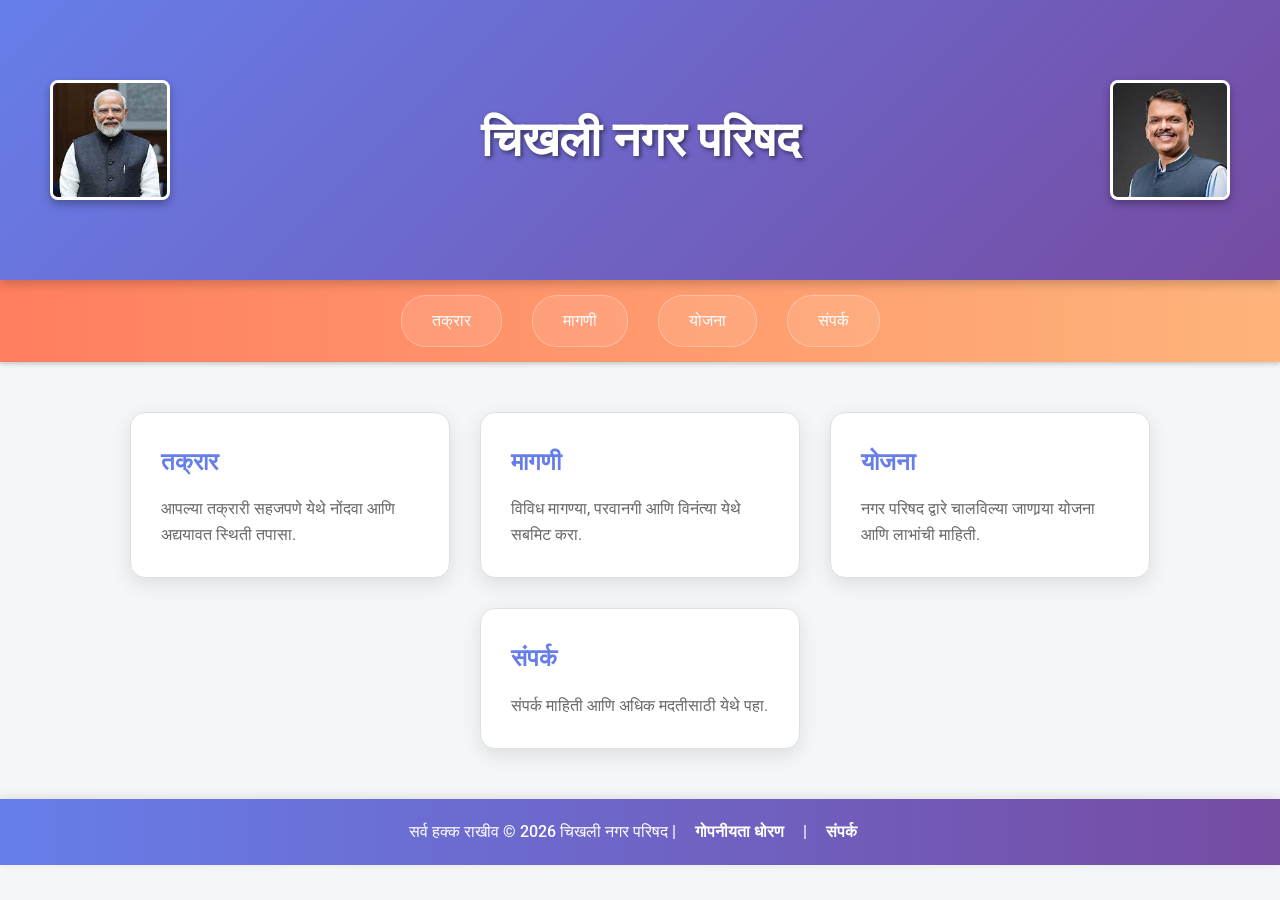
==== index.html @ 36fd6064 "Fix HTML encoding issues in index.html" ====
<!DOCTYPE html>
<html lang="hi">
<head>
    <meta charset="UTF-8">
    <meta name="viewport" content="width=device-width, initial-scale=1.0">
    <title>चिखली नगर परिषद</title>
    <style>
@import url('https://fonts.googleapis.com/css2?family=Roboto:wght@400;700&display=swap');

/* Global Styles */
* {
    margin: 0;
    padding: 0;
    box-sizing: border-box;
}

body {
    font-family: 'Roboto', sans-serif;
    background-color: #f4f6f8;
    color: #333;
    line-height: 1.6;
}

/* Header */
header {
    background: linear-gradient(135deg, #667eea 0%, #764ba2 100%);
    padding: 80px 50px;
    display: flex;
    justify-content: space-between;
    align-items: center;
    position: relative;
    color: #ffffff;
    box-shadow: 0 4px 10px rgba(0,0,0,0.2);
}

.header-left, .header-right {
    width: 120px;
    height: 120px;
    border-radius: 8px;
    overflow: hidden;
    border: 3px solid #fff;
    z-index: 1;
    box-shadow: 0 4px 8px rgba(0,0,0,0.3);
}

.header-left img, .header-right img {
    width: 100%;
    height: 100%;
    object-fit: cover;
}

.header-center {
    font-size: 48px;
    font-weight: 700;
    text-align: center;
    z-index: 1;
    position: relative;
    text-shadow: 2px 2px 4px rgba(0,0,0,0.5);
}

/* Navigation */
nav {
    display: flex;
    justify-content: center;
    gap: 30px;
    background: linear-gradient(90deg, #ff7e5f 0%, #feb47b 100%);
    padding: 15px 0;
    box-shadow: 0 2px 5px rgba(0,0,0,0.2);
}

nav div {
    padding: 12px 30px;
    border-radius: 25px;
    font-weight: 500;
    color: #fff;
    cursor: pointer;
    transition: all 0.3s ease;
    background-color: rgba(255,255,255,0.1);
    border: 1px solid rgba(255,255,255,0.3);
}

nav div:hover {
    background-color: rgba(255,255,255,0.2);
    transform: translateY(-3px);
    box-shadow: 0 4px 10px rgba(0,0,0,0.3);
}

/* Main Content */
main {
    max-width: 1200px;
    margin: 50px auto;
    padding: 0 20px;
}

.cards {
    display: flex;
    flex-wrap: wrap;
    gap: 30px;
    justify-content: center;
}
.install-btn{
    position: fixed;
    bottom: 20px;
    right: 20px;
    padding: 12px 18px;
    background: #6366f1;
    color: white;
    border: none;
    border-radius: 30px;
    font-size: 14px;
    display: none;
    z-index: 999;
}

/* show only in mobile */
@media (max-width:768px){
    .install-btn{
        display: block;
    }
}
.card {
    background-color: #fff;
    border-radius: 15px;
    padding: 30px;
    flex: 1 1 280px;
    max-width: 320px;
    box-shadow: 0 6px 20px rgba(0,0,0,0.1);
    transition: all 0.3s ease;
    opacity: 0;
    transform: translateY(30px);
    animation: fadeIn 1s forwards;
    border: 1px solid #e0e0e0;
}

.card:nth-child(1) { animation-delay: 0.2s; }
.card:nth-child(2) { animation-delay: 0.4s; }
.card:nth-child(3) { animation-delay: 0.6s; }
.card:nth-child(4) { animation-delay: 0.8s; }

.card:hover {
    transform: translateY(-10px);
    box-shadow: 0 12px 30px rgba(0,0,0,0.2);
    border-color: #667eea;
}

.card h3 {
    font-size: 24px;
    color: #667eea;
    margin-bottom: 15px;
    font-weight: 700;
}

.card p {
    font-size: 16px;
    color: #666;
}

@keyframes fadeIn {
    to {
        opacity: 1;
        transform: translateY(0);
    }
}

/* Footer */
footer {
    background: linear-gradient(90deg, #667eea 0%, #764ba2 100%);
    color: #fff;
    text-align: center;
    padding: 20px 20px;
    font-weight: 500;
    font-size: 16px;
    margin-top: 50px;
    box-shadow: 0 -2px 10px rgba(0,0,0,0.1);
}

footer a {
    color: #fff;
    text-decoration: none;
    margin: 0 15px;
    font-weight: 600;
    transition: color 0.3s;
}

footer a:hover {
    color: #feb47b;
    text-decoration: underline;
}

/* Responsive */
@media (max-width: 768px) {
    header {
        padding: 20px;
        flex-direction: row;
        text-align: center;
    }

    .header-center {
        font-size: 24px;
        margin: 0 10px;
    }

    .header-left, .header-right {
        width: 60px;
        height: 60px;
    }

    nav {
        flex-direction: column;
        gap: 15px;
        padding: 20px 0;
    }

    nav div {
        padding: 10px 20px;
        font-size: 18px;
    }

    .cards {
        flex-direction: column;
        align-items: center;
        gap: 20px;
    }

    .card {
        max-width: 100%;
        padding: 20px;
        min-height: 180px;
        display: flex;
        flex-direction: column;
        justify-content: center;
    }

    footer {
        padding: 15px 10px;
        font-size: 14px;
    }

    footer a {
        display: block;
        margin: 5px 0;
    }
}
    </style>
</head>
<body>

    <header>
        <div class="header-left">
            <img src="pm image.jpg" alt="प्रधान मंत्री">
        </div>
        <div class="header-center">चिखली नगर परिषद</div>
        <div class="header-right">
            <img src="deva.jpg" alt="देवता">
           <button id="installBtn" class="install-btn">📲 Add to Home Screen</button>
        </div>
    </header>

    <nav>
        <div onclick="openPage('Takar')">तक्रार</div>
        <div onclick="openPage('magni')">मागणी</div>
        <div onclick="openPage('yojana')">योजना</div>
        <div onclick="openPage('sampark')">संपर्क</div>
        <link rel="manifest" href="manifest.json">
    </nav>

    <main>
        <div class="cards">
            <div class="card">
                <h3>तक्रार</h3>
                <p>आपल्या तक्रारी सहजपणे येथे नोंदवा आणि अद्ययावत स्थिती तपासा.</p>
            </div>
            <div class="card">
                <h3>मागणी</h3>
                <p>विविध मागण्या, परवानगी आणि विनंत्या येथे सबमिट करा.</p>
            </div>
            <div class="card">
                <h3>योजना</h3>
                <p>नगर परिषद द्वारे चालविल्या जाणार्‍या योजना आणि लाभांची माहिती.</p>
            </div>
            <div class="card">
                <h3>संपर्क</h3>
                <p>संपर्क माहिती आणि अधिक मदतीसाठी येथे पहा.</p>
            </div>
        </div>
    </main>

    <footer>
        सर्व हक्क राखीव © 2026 चिखली नगर परिषद | 
        <a href="#">गोपनीयता धोरण</a> | 
        <a href="#">संपर्क</a>
    </footer>

    <script>
        function openPage(pageName) {
            window.location.href = pageName + ".html";
        }
    </script>
    <script>
let deferredPrompt;
const installBtn = document.getElementById("installBtn");

window.addEventListener("beforeinstallprompt", (e) => {
    e.preventDefault();
    deferredPrompt = e;
    installBtn.style.display = "block";
});

installBtn.addEventListener("click", async () => {
    if (deferredPrompt) {
        deferredPrompt.prompt();
        const { outcome } = await deferredPrompt.userChoice;
        deferredPrompt = null;
    }
});
</script>

</body>
</html>
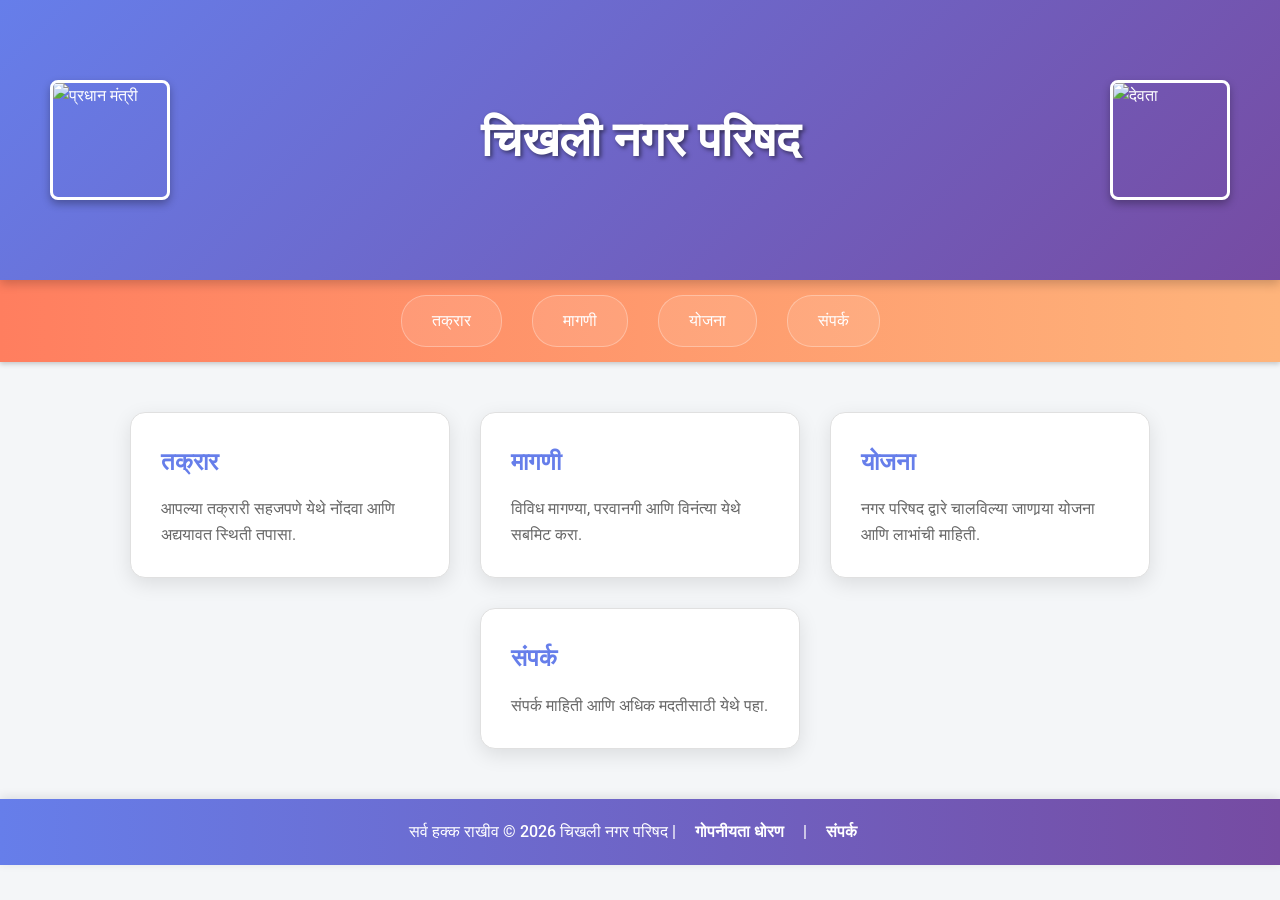
==== commit afb6def4: "Implement PWA features in index.html Added PWA support with install button and dialog." ====
--- a/index.html
+++ b/index.html
@@ -4,6 +4,8 @@
     <meta charset="UTF-8">
     <meta name="viewport" content="width=device-width, initial-scale=1.0">
     <title>चिखली नगर परिषद</title>
+    <meta name="theme-color" content="#667eea">
+    <link rel="manifest" href="manifest.json">
     <style>
 @import url('https://fonts.googleapis.com/css2?family=Roboto:wght@400;700&display=swap');
 
@@ -97,26 +99,7 @@
     flex-wrap: wrap;
     gap: 30px;
     justify-content: center;
-}
-.install-btn{
-    position: fixed;
-    bottom: 20px;
-    right: 20px;
-    padding: 12px 18px;
-    background: #6366f1;
-    color: white;
-    border: none;
-    border-radius: 30px;
-    font-size: 14px;
-    display: none;
-    z-index: 999;
-}
-
-/* show only in mobile */
-@media (max-width:768px){
-    .install-btn{
-        display: block;
-    }
+
 }
 .card {
     background-color: #fff;
@@ -162,6 +145,112 @@
     }
 }
 
+/* PWA Install Button */
+.a2hs-button {
+    /* Hidden by default on desktop; visible (but dimmed) on mobile */
+    display: none;
+    position: fixed;
+    bottom: 20px;
+    right: 20px;
+    z-index: 1000;
+    width: 56px;
+    height: 56px;
+    border-radius: 50%;
+    border: none;
+    background: linear-gradient(135deg, #667eea 0%, #764ba2 100%);
+    color: #fff;
+    font-size: 24px;
+    display: flex;
+    align-items: center;
+    justify-content: center;
+    box-shadow: 0 10px 25px rgba(0,0,0,0.25);
+    cursor: pointer;
+    transition: transform 0.2s ease, opacity 0.2s ease;
+    opacity: 0;
+    pointer-events: none;
+}
+
+.a2hs-button.show {
+    opacity: 1;
+    pointer-events: auto;
+}
+
+.a2hs-button:hover {
+    transform: translateY(-3px);
+}
+
+.a2hs-dialog {
+    display: none;
+    position: fixed;
+    inset: 0;
+    background: rgba(0,0,0,0.45);
+    z-index: 1100;
+    align-items: center;
+    justify-content: center;
+    padding: 20px;
+}
+
+.a2hs-dialog.visible {
+    display: flex;
+}
+
+.a2hs-dialog__content {
+    width: min(420px, 100%);
+    background: #fff;
+    border-radius: 14px;
+    padding: 24px;
+    box-shadow: 0 20px 40px rgba(0,0,0,0.25);
+    text-align: center;
+}
+
+.a2hs-dialog__content h2 {
+    margin-bottom: 14px;
+    font-size: 22px;
+    color: #222;
+}
+
+.a2hs-dialog__content p {
+    margin-bottom: 20px;
+    color: #444;
+}
+
+.a2hs-dialog__actions {
+    display: flex;
+    gap: 10px;
+    justify-content: center;
+}
+
+.a2hs-button--primary,
+.a2hs-button--secondary {
+    padding: 10px 16px;
+    border-radius: 10px;
+    border: none;
+    font-weight: 600;
+    cursor: pointer;
+}
+
+.a2hs-button--primary {
+    background: linear-gradient(135deg, #667eea 0%, #764ba2 100%);
+    color: #fff;
+}
+
+.a2hs-button--secondary {
+    background: rgba(0,0,0,0.06);
+    color: #333;
+}
+
+@media (max-width: 768px) {
+    /* Show a placeholder straight away in mobile view; enable it once install is available */
+    .a2hs-button {
+        display: flex;
+        opacity: 0.15;
+    }
+
+    .a2hs-button.show {
+        opacity: 1;
+    }
+}
+
 /* Footer */
 footer {
     background: linear-gradient(90deg, #667eea 0%, #764ba2 100%);
@@ -247,12 +336,11 @@
 
     <header>
         <div class="header-left">
-            <img src="pm image.jpg" alt="प्रधान मंत्री">
+            <img src="image.png" alt="प्रधान मंत्री">
         </div>
         <div class="header-center">चिखली नगर परिषद</div>
         <div class="header-right">
-            <img src="deva.jpg" alt="देवता">
-           <button id="installBtn" class="install-btn">📲 Add to Home Screen</button>
+            <img src="image.png" alt="देवता">
         </div>
     </header>
 
@@ -261,7 +349,6 @@
         <div onclick="openPage('magni')">मागणी</div>
         <div onclick="openPage('yojana')">योजना</div>
         <div onclick="openPage('sampark')">संपर्क</div>
-        <link rel="manifest" href="manifest.json">
     </nav>
 
     <main>
@@ -291,30 +378,104 @@
         <a href="#">संपर्क</a>
     </footer>
 
+    <!-- PWA Install Button (mobile only) -->
+    <button id="a2hs-button" class="a2hs-button" type="button" aria-hidden="true" title="Install app">
+        +
+    </button>
+
+    <!-- Custom install prompt dialog -->
+    <div id="a2hs-dialog" class="a2hs-dialog" aria-hidden="true">
+        <div class="a2hs-dialog__content">
+            <h2>चिखली नगर परिषद स्थापित करा</h2>
+            <p>या अॅपला तुमच्या होम स्क्रीनवर जोडा आणि जलद प्रवेश मिळवा.</p>
+            <div class="a2hs-dialog__actions">
+                <button id="a2hs-confirm" class="a2hs-button--primary" type="button">होम स्क्रीनवर जोडा</button>
+                <button id="a2hs-cancel" class="a2hs-button--secondary" type="button">नंतर</button>
+            </div>
+        </div>
+    </div>
+
     <script>
+        // Navigation helper
         function openPage(pageName) {
             window.location.href = pageName + ".html";
         }
+
+        // PWA install prompt helper
+        let deferredPrompt;
+        const a2hsButton = document.getElementById('a2hs-button');
+        const a2hsDialog = document.getElementById('a2hs-dialog');
+        const a2hsConfirm = document.getElementById('a2hs-confirm');
+        const a2hsCancel = document.getElementById('a2hs-cancel');
+
+        window.addEventListener('beforeinstallprompt', (e) => {
+            // Prevent the mini-infobar from appearing on mobile
+            e.preventDefault();
+            deferredPrompt = e;
+
+            // Show install button only on mobile screens
+            if (window.matchMedia('(max-width: 768px)').matches) {
+                a2hsButton.classList.add('show');
+                a2hsButton.setAttribute('aria-hidden', 'false');
+            }
+        });
+
+        a2hsButton.addEventListener('click', () => {
+            if (!deferredPrompt) {
+                // If install is not yet available, show a short hint.
+                alert('Install is not currently available. Please open this site in Chrome on mobile and ensure PWA install conditions are met.');
+                return;
+            }
+
+            // Show custom dialog
+            a2hsDialog.classList.add('visible');
+            a2hsDialog.setAttribute('aria-hidden', 'false');
+        });
+
+        a2hsCancel.addEventListener('click', () => {
+            a2hsDialog.classList.remove('visible');
+            a2hsDialog.setAttribute('aria-hidden', 'true');
+        });
+
+        a2hsConfirm.addEventListener('click', async () => {
+            a2hsDialog.classList.remove('visible');
+            a2hsDialog.setAttribute('aria-hidden', 'true');
+
+            if (!deferredPrompt) return;
+            deferredPrompt.prompt();
+            const choiceResult = await deferredPrompt.userChoice;
+
+            if (choiceResult.outcome === 'accepted') {
+                console.log('User accepted the PWA install prompt');
+            } else {
+                console.log('User dismissed the PWA install prompt');
+            }
+
+            // Reset prompt
+            deferredPrompt = null;
+            a2hsButton.classList.remove('show');
+            a2hsButton.setAttribute('aria-hidden', 'true');
+        });
+
+        window.addEventListener('appinstalled', () => {
+            console.log('App installed');
+            a2hsButton.classList.remove('show');
+            a2hsButton.setAttribute('aria-hidden', 'true');
+        });
+
+        // Register service worker
+        if ('serviceWorker' in navigator) {
+            window.addEventListener('load', () => {
+                navigator.serviceWorker.register('sw.js')
+                    .then((registration) => {
+                        console.log('Service Worker registered:', registration);
+                    })
+                    .catch((error) => {
+                        console.error('Service Worker registration failed:', error);
+                    });
+            });
+        }
     </script>
-    <script>
-let deferredPrompt;
-const installBtn = document.getElementById("installBtn");
-
-window.addEventListener("beforeinstallprompt", (e) => {
-    e.preventDefault();
-    deferredPrompt = e;
-    installBtn.style.display = "block";
-});
-
-installBtn.addEventListener("click", async () => {
-    if (deferredPrompt) {
-        deferredPrompt.prompt();
-        const { outcome } = await deferredPrompt.userChoice;
-        deferredPrompt = null;
-    }
-});
-</script>
-
+   
 </body>
 </html>
-
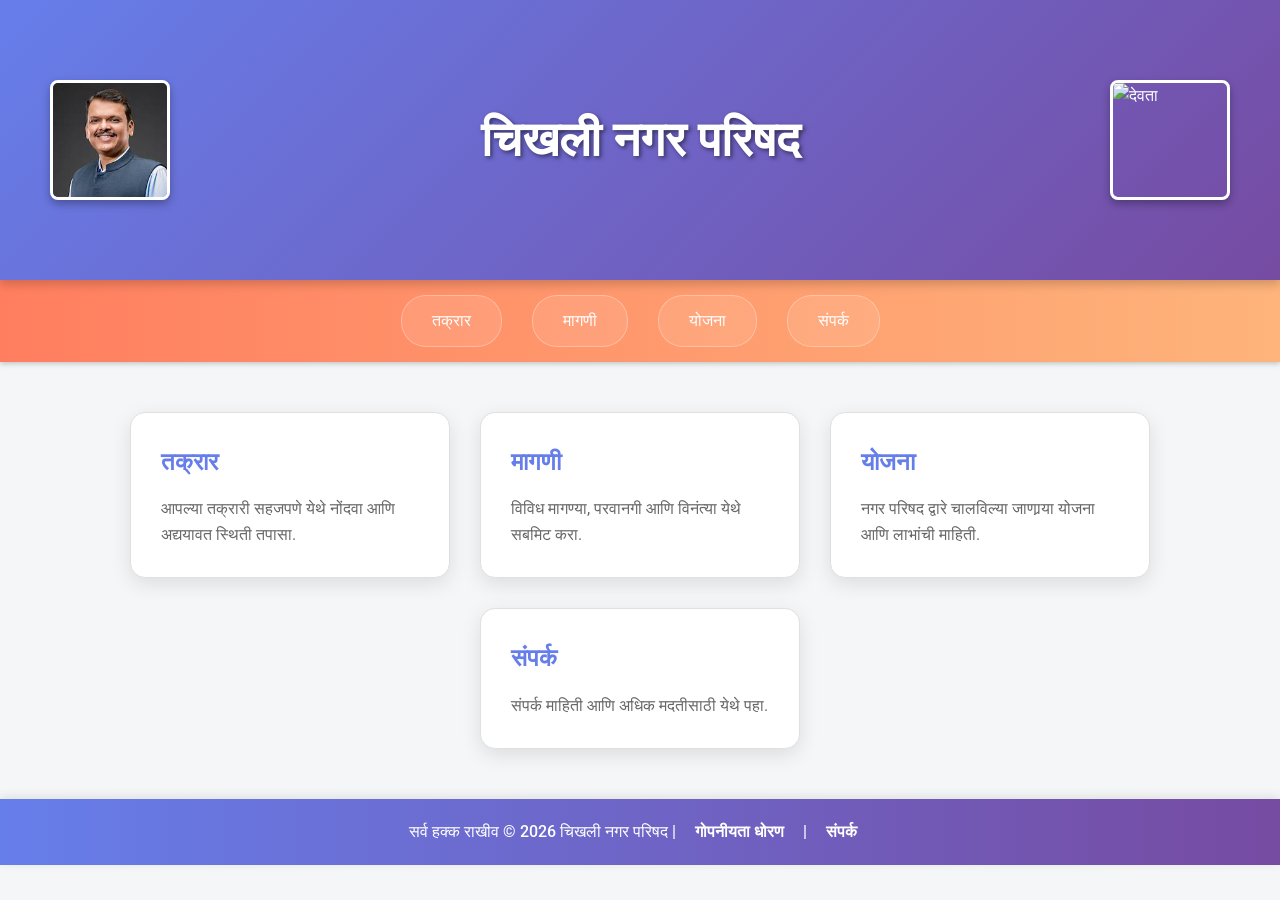
==== commit d098a077: "Fix HTML encoding issues in index.html" ====
--- a/index.html
+++ b/index.html
@@ -336,11 +336,11 @@
 
     <header>
         <div class="header-left">
-            <img src="image.png" alt="प्रधान मंत्री">
+            <img src="cm of mah.jpg" alt="प्रधान मंत्री">
         </div>
         <div class="header-center">चिखली नगर परिषद</div>
         <div class="header-right">
-            <img src="image.png" alt="देवता">
+            <img src="deva.jpn" alt="देवता">
         </div>
     </header>
 
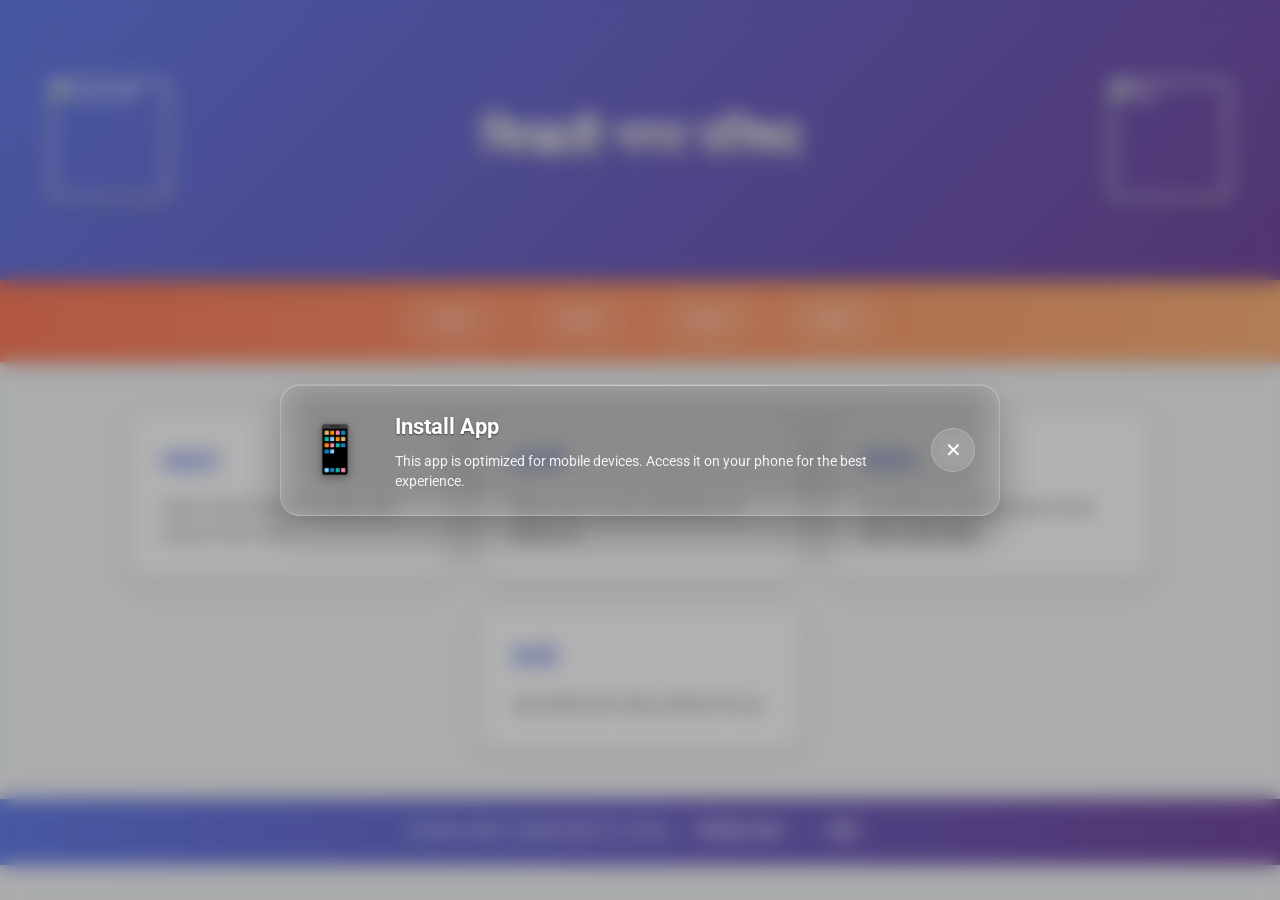
==== commit edc3509e: "Refactor index.html with updated content and styles" ====
--- a/index.html
+++ b/index.html
@@ -145,9 +145,243 @@
     }
 }
 
-/* PWA Install Button */
+/* PWA Install Prompt Dialog */
+.a2hs-dialog {
+    display: none;
+    position: fixed;
+    inset: 0;
+    background: rgba(0,0,0,0.3);
+    backdrop-filter: blur(10px);
+    -webkit-backdrop-filter: blur(10px);
+    z-index: 1100;
+    align-items: center;
+    justify-content: center;
+    padding: 20px;
+    animation: fadeInOverlay 0.3s ease-out;
+}
+
+.a2hs-dialog.visible {
+    display: flex;
+}
+
+.a2hs-dialog__content {
+    display: flex;
+    align-items: center;
+    justify-content: space-between;
+    width: min(720px, 95%);
+    background: rgba(255, 255, 255, 0.1);
+    backdrop-filter: blur(20px);
+    -webkit-backdrop-filter: blur(20px);
+    border-radius: 20px;
+    padding: 24px;
+    box-shadow: 0 20px 40px rgba(0,0,0,0.3), inset 0 1px 0 rgba(255,255,255,0.2);
+    color: #ffffff;
+    gap: 20px;
+    border: 1px solid rgba(255, 255, 255, 0.2);
+    animation: slideIn 0.4s ease-out;
+    position: relative;
+    overflow: hidden;
+}
+
+.a2hs-dialog__content::before {
+    content: '';
+    position: absolute;
+    top: 0;
+    left: 0;
+    right: 0;
+    height: 1px;
+    background: linear-gradient(90deg, transparent, rgba(255,255,255,0.4), transparent);
+}
+
+.a2hs-dialog__text {
+    flex: 1;
+    display: flex;
+    flex-direction: column;
+    gap: 8px;
+}
+
+.a2hs-dialog__content h2 {
+    display: none;
+}
+
+.a2hs-dialog__content p {
+    display: none;
+}
+
+.a2hs-dialog__header {
+    display: none;
+}
+
+.a2hs-dialog__icon {
+    font-size: 48px;
+    margin-right: 10px;
+    filter: drop-shadow(0 2px 4px rgba(0,0,0,0.3));
+    animation: bounceIn 0.5s ease-out;
+}
+
+@keyframes bounceIn {
+    0% {
+        opacity: 0;
+        transform: scale(0.3);
+    }
+    50% {
+        opacity: 1;
+        transform: scale(1.05);
+    }
+    70% {
+        transform: scale(0.9);
+    }
+    100% {
+        opacity: 1;
+        transform: scale(1);
+    }
+}
+
+.a2hs-dialog__info {
+    display: none;
+}
+
+.a2hs-dialog__title {
+    font-size: 22px;
+    font-weight: 700;
+    color: #ffffff;
+    text-shadow: 0 1px 2px rgba(0,0,0,0.5);
+}
+
+.a2hs-dialog__url {
+    display: none;
+}
+
+.a2hs-dialog__actions {
+    display: none;
+}
+
+.a2hs-dialog__buttons {
+    display: flex;
+    align-items: center;
+    gap: 12px;
+    flex-shrink: 0;
+}
+
+.a2hs-dialog__subtitle {
+    font-size: 14px;
+    color: rgba(255,255,255,0.9);
+    line-height: 1.4;
+}
+
+.a2hs-dialog__install {
+    padding: 12px 24px;
+    border: none;
+    border-radius: 50px;
+    background: linear-gradient(135deg, #667eea 0%, #764ba2 100%);
+    color: #ffffff;
+    font-weight: 700;
+    font-size: 16px;
+    cursor: pointer;
+    transition: all 0.3s ease;
+    box-shadow: 0 4px 15px rgba(102, 126, 234, 0.4);
+    white-space: nowrap;
+    border: 1px solid rgba(255,255,255,0.2);
+}
+
+.a2hs-dialog__install:hover {
+    transform: translateY(-2px);
+    box-shadow: 0 8px 25px rgba(102, 126, 234, 0.6);
+    background: linear-gradient(135deg, #5a6fd8 0%, #6a4190 100%);
+}
+
+.a2hs-dialog__install.hidden {
+    display: none;
+}
+
+.a2hs-dialog__close {
+    background: rgba(255,255,255,0.1);
+    border: 1px solid rgba(255,255,255,0.2);
+    color: #ffffff;
+    font-size: 20px;
+    cursor: pointer;
+    width: 44px;
+    height: 44px;
+    display: flex;
+    align-items: center;
+    justify-content: center;
+    transition: all 0.3s ease;
+    padding: 0;
+    border-radius: 50%;
+    backdrop-filter: blur(10px);
+    -webkit-backdrop-filter: blur(10px);
+}
+
+.a2hs-dialog__close:hover {
+    background: rgba(255,255,255,0.2);
+    transform: scale(1.1);
+    box-shadow: 0 4px 12px rgba(0,0,0,0.2);
+}
+
+@keyframes fadeInOverlay {
+    from {
+        opacity: 0;
+    }
+    to {
+        opacity: 1;
+    }
+}
+
+@keyframes slideIn {
+    from {
+        opacity: 0;
+        transform: scale(0.9) translateY(20px);
+    }
+    to {
+        opacity: 1;
+        transform: scale(1) translateY(0);
+    }
+}
+
+@media (max-width: 600px) {
+    .a2hs-dialog__content {
+        flex-direction: column;
+        align-items: center;
+        text-align: center;
+        gap: 16px;
+        width: 90%;
+        padding: 20px;
+        border-radius: 16px;
+    }
+
+    .a2hs-dialog__icon {
+        font-size: 40px;
+        margin-right: 0;
+    }
+
+    .a2hs-dialog__buttons {
+        width: 100%;
+        justify-content: space-between;
+        gap: 8px;
+    }
+
+    .a2hs-dialog__install {
+        padding: 10px 20px;
+        font-size: 15px;
+        flex: 1;
+    }
+
+    .a2hs-dialog__close {
+        width: 40px;
+        height: 40px;
+        font-size: 18px;
+    }
+
+    .a2hs-dialog__title {
+        font-size: 20px;
+    }
+
+    .a2hs-dialog__subtitle {
+        font-size: 13px;
+    }
+}
+
 .a2hs-button {
-    /* Hidden by default on desktop; visible (but dimmed) on mobile */
     display: none;
     position: fixed;
     bottom: 20px;
@@ -179,47 +413,6 @@
     transform: translateY(-3px);
 }
 
-.a2hs-dialog {
-    display: none;
-    position: fixed;
-    inset: 0;
-    background: rgba(0,0,0,0.45);
-    z-index: 1100;
-    align-items: center;
-    justify-content: center;
-    padding: 20px;
-}
-
-.a2hs-dialog.visible {
-    display: flex;
-}
-
-.a2hs-dialog__content {
-    width: min(420px, 100%);
-    background: #fff;
-    border-radius: 14px;
-    padding: 24px;
-    box-shadow: 0 20px 40px rgba(0,0,0,0.25);
-    text-align: center;
-}
-
-.a2hs-dialog__content h2 {
-    margin-bottom: 14px;
-    font-size: 22px;
-    color: #222;
-}
-
-.a2hs-dialog__content p {
-    margin-bottom: 20px;
-    color: #444;
-}
-
-.a2hs-dialog__actions {
-    display: flex;
-    gap: 10px;
-    justify-content: center;
-}
-
 .a2hs-button--primary,
 .a2hs-button--secondary {
     padding: 10px 16px;
@@ -336,11 +529,11 @@
 
     <header>
         <div class="header-left">
-            <img src="cm of mah.jpg" alt="प्रधान मंत्री">
+            <img src="modi_q.jpg" alt="प्रधान मंत्री">
         </div>
         <div class="header-center">चिखली नगर परिषद</div>
         <div class="header-right">
-            <img src="deva.jpn" alt="देवता">
+            <img src="devaa_1.jpg" alt="देवता">
         </div>
     </header>
 
@@ -378,19 +571,19 @@
         <a href="#">संपर्क</a>
     </footer>
 
-    <!-- PWA Install Button (mobile only) -->
-    <button id="a2hs-button" class="a2hs-button" type="button" aria-hidden="true" title="Install app">
-        +
-    </button>
-
-    <!-- Custom install prompt dialog -->
+    <!-- PWA Install Popup -->
     <div id="a2hs-dialog" class="a2hs-dialog" aria-hidden="true">
         <div class="a2hs-dialog__content">
-            <h2>चिखली नगर परिषद स्थापित करा</h2>
-            <p>या अॅपला तुमच्या होम स्क्रीनवर जोडा आणि जलद प्रवेश मिळवा.</p>
-            <div class="a2hs-dialog__actions">
-                <button id="a2hs-confirm" class="a2hs-button--primary" type="button">होम स्क्रीनवर जोडा</button>
-                <button id="a2hs-cancel" class="a2hs-button--secondary" type="button">नंतर</button>
+            <div class="a2hs-dialog__icon">
+                📱
+            </div>
+            <div class="a2hs-dialog__text">
+                <div class="a2hs-dialog__title">Install App</div>
+                <div class="a2hs-dialog__subtitle">साइट इंस्टॉल करा आणि जलद प्रवेश मिळवा</div>
+            </div>
+            <div class="a2hs-dialog__buttons">
+                <button id="a2hs-install" class="a2hs-dialog__install hidden" type="button">Install</button>
+                <button id="a2hs-close" class="a2hs-dialog__close" type="button">✕</button>
             </div>
         </div>
     </div>
@@ -403,45 +596,53 @@
 
         // PWA install prompt helper
         let deferredPrompt;
-        const a2hsButton = document.getElementById('a2hs-button');
         const a2hsDialog = document.getElementById('a2hs-dialog');
-        const a2hsConfirm = document.getElementById('a2hs-confirm');
-        const a2hsCancel = document.getElementById('a2hs-cancel');
+        const a2hsInstall = document.getElementById('a2hs-install');
+        const a2hsClose = document.getElementById('a2hs-close');
+        const isDesktop = !/Android|iPhone|iPad|iPod|BlackBerry|IEMobile|Opera Mini/i.test(navigator.userAgent);
+
+        function isAppInstalled() {
+            return window.matchMedia('(display-mode: standalone)').matches || window.navigator.standalone === true;
+        }
+
+        function showInstallPopup() {
+            if (isAppInstalled()) return;
+            a2hsDialog.classList.add('visible');
+            a2hsDialog.setAttribute('aria-hidden', 'false');
+        }
+
+        function hideInstallPopup() {
+            a2hsDialog.classList.remove('visible');
+            a2hsDialog.setAttribute('aria-hidden', 'true');
+        }
+
+        window.addEventListener('DOMContentLoaded', () => {
+            // Show popup each time page loads (unless already installed)
+            showInstallPopup();
+            if (isDesktop) {
+                const subtitle = document.querySelector('.a2hs-dialog__subtitle');
+                subtitle.textContent = 'This app is optimized for mobile devices. Access it on your phone for the best experience.';
+                a2hsInstall.style.display = 'none';
+            }
+        });
 
         window.addEventListener('beforeinstallprompt', (e) => {
             // Prevent the mini-infobar from appearing on mobile
             e.preventDefault();
             deferredPrompt = e;
 
-            // Show install button only on mobile screens
-            if (window.matchMedia('(max-width: 768px)').matches) {
-                a2hsButton.classList.add('show');
-                a2hsButton.setAttribute('aria-hidden', 'false');
+            // Show install button when prompt is available
+            if (!isDesktop) {
+                a2hsInstall.classList.remove('hidden');
             }
         });
 
-        a2hsButton.addEventListener('click', () => {
+        a2hsInstall.addEventListener('click', async () => {
             if (!deferredPrompt) {
-                // If install is not yet available, show a short hint.
-                alert('Install is not currently available. Please open this site in Chrome on mobile and ensure PWA install conditions are met.');
+                alert('Install is not available right now. कृपया Chrome (Android) वापरून परत प्रयत्न करा.');
                 return;
             }
 
-            // Show custom dialog
-            a2hsDialog.classList.add('visible');
-            a2hsDialog.setAttribute('aria-hidden', 'false');
-        });
-
-        a2hsCancel.addEventListener('click', () => {
-            a2hsDialog.classList.remove('visible');
-            a2hsDialog.setAttribute('aria-hidden', 'true');
-        });
-
-        a2hsConfirm.addEventListener('click', async () => {
-            a2hsDialog.classList.remove('visible');
-            a2hsDialog.setAttribute('aria-hidden', 'true');
-
-            if (!deferredPrompt) return;
             deferredPrompt.prompt();
             const choiceResult = await deferredPrompt.userChoice;
 
@@ -451,16 +652,19 @@
                 console.log('User dismissed the PWA install prompt');
             }
 
-            // Reset prompt
+            // Hide popup immediately after trying to install
+            hideInstallPopup();
+
+            // Reset prompt so it can show again on refresh
             deferredPrompt = null;
-            a2hsButton.classList.remove('show');
-            a2hsButton.setAttribute('aria-hidden', 'true');
+            a2hsInstall.classList.add('hidden');
         });
+
+        a2hsClose.addEventListener('click', hideInstallPopup);
 
         window.addEventListener('appinstalled', () => {
             console.log('App installed');
-            a2hsButton.classList.remove('show');
-            a2hsButton.setAttribute('aria-hidden', 'true');
+            hideInstallPopup();
         });
 
         // Register service worker
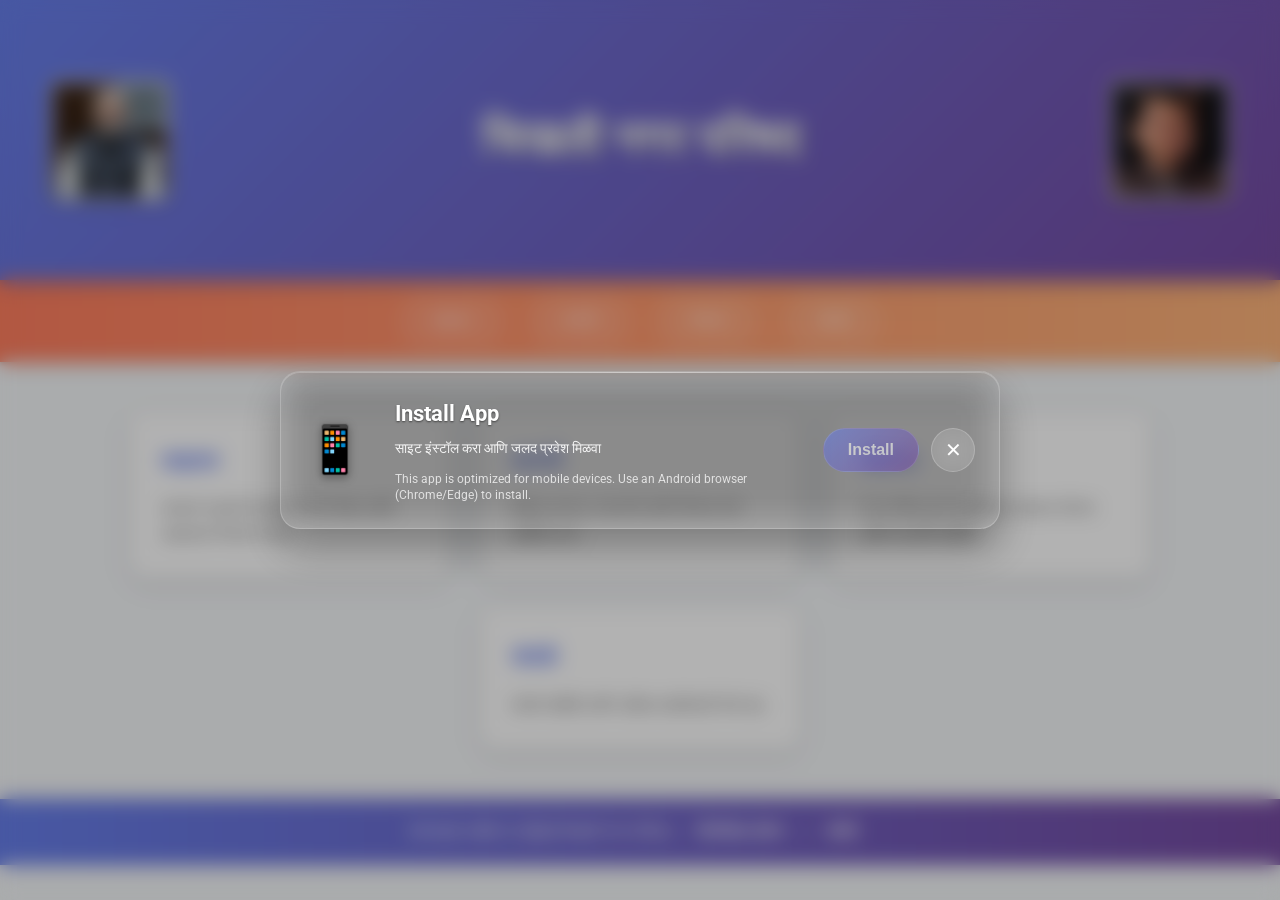
==== commit 99bd8c4d: "Refactor index.html for improved layout and PWA support Updated HTML structure and styles for the Ch" ====
--- a/index.html
+++ b/index.html
@@ -269,6 +269,13 @@
     line-height: 1.4;
 }
 
+.a2hs-dialog__hint {
+    font-size: 12px;
+    color: rgba(255,255,255,0.75);
+    margin-top: 4px;
+    line-height: 1.4;
+}
+
 .a2hs-dialog__install {
     padding: 12px 24px;
     border: none;
@@ -282,6 +289,12 @@
     box-shadow: 0 4px 15px rgba(102, 126, 234, 0.4);
     white-space: nowrap;
     border: 1px solid rgba(255,255,255,0.2);
+}
+
+.a2hs-dialog__install.disabled {
+    opacity: 0.55;
+    cursor: not-allowed;
+    box-shadow: none;
 }
 
 .a2hs-dialog__install:hover {
@@ -580,9 +593,10 @@
             <div class="a2hs-dialog__text">
                 <div class="a2hs-dialog__title">Install App</div>
                 <div class="a2hs-dialog__subtitle">साइट इंस्टॉल करा आणि जलद प्रवेश मिळवा</div>
+                <div class="a2hs-dialog__hint">Install option appears on supported Android browsers. If it doesn't, use your browser menu and choose "Add to Home screen".</div>
             </div>
             <div class="a2hs-dialog__buttons">
-                <button id="a2hs-install" class="a2hs-dialog__install hidden" type="button">Install</button>
+                <button id="a2hs-install" class="a2hs-dialog__install disabled" type="button">Install</button>
                 <button id="a2hs-close" class="a2hs-dialog__close" type="button">✕</button>
             </div>
         </div>
@@ -605,10 +619,29 @@
             return window.matchMedia('(display-mode: standalone)').matches || window.navigator.standalone === true;
         }
 
+        const a2hsHint = document.querySelector('.a2hs-dialog__hint');
+
+        function updateInstallButtonState() {
+            const canInstall = !!deferredPrompt && !isDesktop && !isAppInstalled();
+
+            a2hsInstall.disabled = !canInstall;
+            a2hsInstall.classList.toggle('disabled', !canInstall);
+
+            if (canInstall) {
+                a2hsInstall.textContent = 'Install';
+                a2hsHint.textContent = 'Tap to install the app on your home screen.';
+            } else if (isDesktop) {
+                a2hsHint.textContent = 'This app is optimized for mobile devices. Use an Android browser (Chrome/Edge) to install.';
+            } else {
+                a2hsHint.textContent = 'If the install option does not appear, use your browser menu and choose "Add to Home screen".';
+            }
+        }
+
         function showInstallPopup() {
             if (isAppInstalled()) return;
             a2hsDialog.classList.add('visible');
             a2hsDialog.setAttribute('aria-hidden', 'false');
+            updateInstallButtonState();
         }
 
         function hideInstallPopup() {
@@ -619,11 +652,6 @@
         window.addEventListener('DOMContentLoaded', () => {
             // Show popup each time page loads (unless already installed)
             showInstallPopup();
-            if (isDesktop) {
-                const subtitle = document.querySelector('.a2hs-dialog__subtitle');
-                subtitle.textContent = 'This app is optimized for mobile devices. Access it on your phone for the best experience.';
-                a2hsInstall.style.display = 'none';
-            }
         });
 
         window.addEventListener('beforeinstallprompt', (e) => {
@@ -631,15 +659,17 @@
             e.preventDefault();
             deferredPrompt = e;
 
-            // Show install button when prompt is available
-            if (!isDesktop) {
-                a2hsInstall.classList.remove('hidden');
-            }
+            // Update install button state once prompt is available
+            updateInstallButtonState();
+
+            // Ensure popup is visible (in case it was hidden)
+            showInstallPopup();
         });
 
         a2hsInstall.addEventListener('click', async () => {
             if (!deferredPrompt) {
-                alert('Install is not available right now. कृपया Chrome (Android) वापरून परत प्रयत्न करा.');
+                a2hsHint.textContent = 'Install is not available in this browser. Use Chrome/Edge on Android or use the browser menu → "Add to Home screen".';
+                updateInstallButtonState();
                 return;
             }
 
@@ -647,17 +677,16 @@
             const choiceResult = await deferredPrompt.userChoice;
 
             if (choiceResult.outcome === 'accepted') {
+                a2hsHint.textContent = 'Installed! You can now open it from your home screen.';
                 console.log('User accepted the PWA install prompt');
             } else {
+                a2hsHint.textContent = 'Install cancelled. You can try again from the browser menu (Add to Home screen).';
                 console.log('User dismissed the PWA install prompt');
             }
 
-            // Hide popup immediately after trying to install
-            hideInstallPopup();
-
             // Reset prompt so it can show again on refresh
             deferredPrompt = null;
-            a2hsInstall.classList.add('hidden');
+            updateInstallButtonState();
         });
 
         a2hsClose.addEventListener('click', hideInstallPopup);
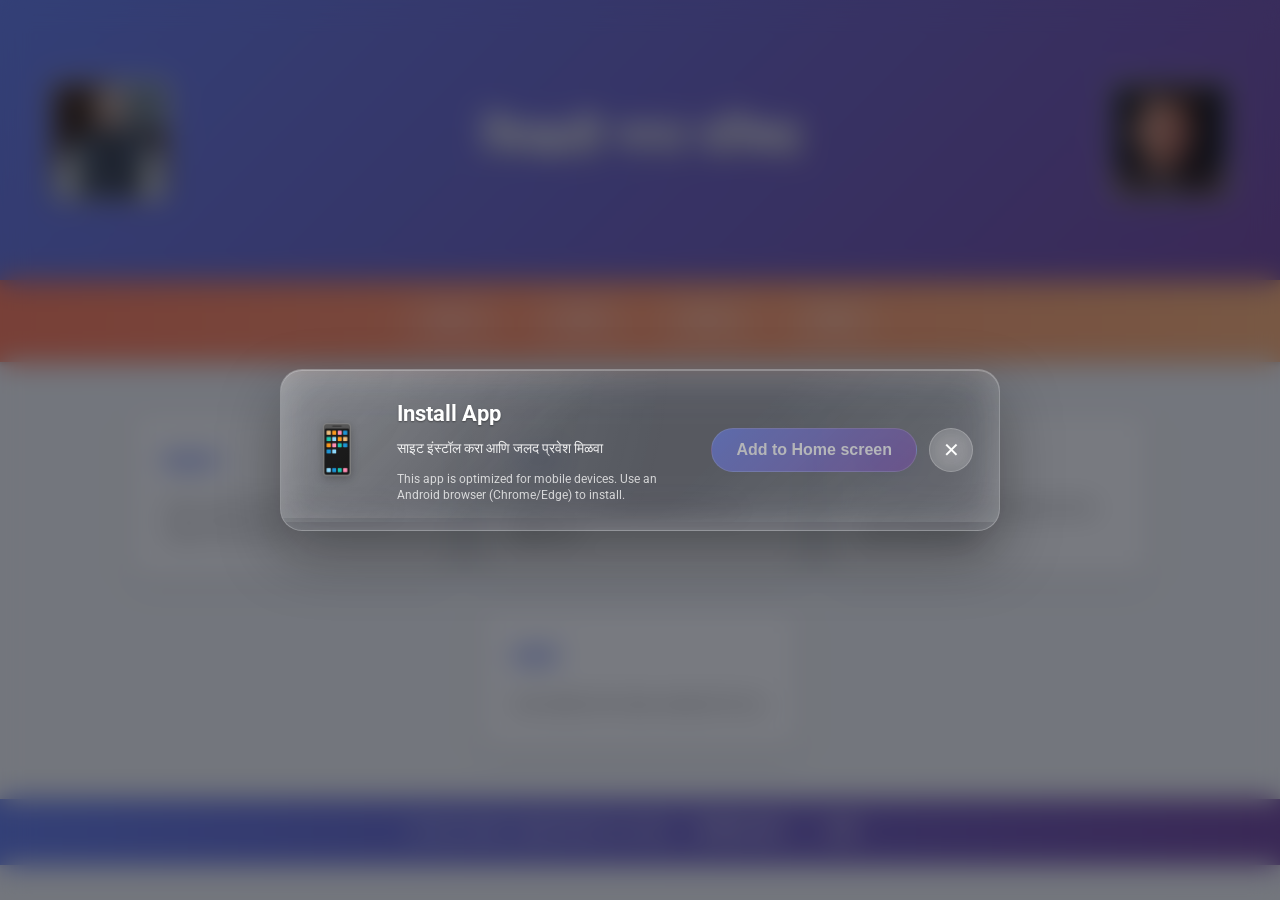
==== commit 81d20844: "Update print statement from 'Hello' to 'Goodbye'" ====
--- a/index.html
+++ b/index.html
@@ -150,9 +150,9 @@
     display: none;
     position: fixed;
     inset: 0;
-    background: rgba(0,0,0,0.3);
-    backdrop-filter: blur(10px);
-    -webkit-backdrop-filter: blur(10px);
+    background: rgba(10, 14, 24, 0.55);
+    backdrop-filter: blur(14px);
+    -webkit-backdrop-filter: blur(14px);
     z-index: 1100;
     align-items: center;
     justify-content: center;
@@ -169,15 +169,15 @@
     align-items: center;
     justify-content: space-between;
     width: min(720px, 95%);
-    background: rgba(255, 255, 255, 0.1);
-    backdrop-filter: blur(20px);
-    -webkit-backdrop-filter: blur(20px);
-    border-radius: 20px;
-    padding: 24px;
-    box-shadow: 0 20px 40px rgba(0,0,0,0.3), inset 0 1px 0 rgba(255,255,255,0.2);
+    background: rgba(255, 255, 255, 0.14);
+    backdrop-filter: blur(24px);
+    -webkit-backdrop-filter: blur(24px);
+    border-radius: 22px;
+    padding: 26px;
+    box-shadow: 0 24px 60px rgba(0,0,0,0.35), inset 0 1px 0 rgba(255,255,255,0.25);
     color: #ffffff;
     gap: 20px;
-    border: 1px solid rgba(255, 255, 255, 0.2);
+    border: 1px solid rgba(255, 255, 255, 0.25);
     animation: slideIn 0.4s ease-out;
     position: relative;
     overflow: hidden;
@@ -186,11 +186,22 @@
 .a2hs-dialog__content::before {
     content: '';
     position: absolute;
-    top: 0;
-    left: 0;
-    right: 0;
-    height: 1px;
-    background: linear-gradient(90deg, transparent, rgba(255,255,255,0.4), transparent);
+    inset: 0;
+    pointer-events: none;
+    background: linear-gradient(135deg, rgba(255,255,255,0.18) 0%, rgba(255,255,255,0) 40%, rgba(255,255,255,0) 60%, rgba(255,255,255,0.12) 100%);
+    mix-blend-mode: overlay;
+    opacity: 0.9;
+    transform: translateY(-8px);
+}
+
+.a2hs-dialog__content::after {
+    content: '';
+    position: absolute;
+    inset: 0;
+    pointer-events: none;
+    background: radial-gradient(circle at top left, rgba(255,255,255,0.25), transparent 55%);
+    opacity: 0.6;
+    transform: translate(-12px, -12px);
 }
 
 .a2hs-dialog__text {
@@ -624,11 +635,10 @@
         function updateInstallButtonState() {
             const canInstall = !!deferredPrompt && !isDesktop && !isAppInstalled();
 
-            a2hsInstall.disabled = !canInstall;
-            a2hsInstall.classList.toggle('disabled', !canInstall);
+            // Always show the button on mobile, but guide the user if install isn't available yet.
+            a2hsInstall.textContent = canInstall ? 'Install' : 'Add to Home screen';
 
             if (canInstall) {
-                a2hsInstall.textContent = 'Install';
                 a2hsHint.textContent = 'Tap to install the app on your home screen.';
             } else if (isDesktop) {
                 a2hsHint.textContent = 'This app is optimized for mobile devices. Use an Android browser (Chrome/Edge) to install.';
@@ -668,8 +678,7 @@
 
         a2hsInstall.addEventListener('click', async () => {
             if (!deferredPrompt) {
-                a2hsHint.textContent = 'Install is not available in this browser. Use Chrome/Edge on Android or use the browser menu → "Add to Home screen".';
-                updateInstallButtonState();
+                a2hsHint.textContent = 'Install isn\'t supported right now. Open your browser menu and pick "Add to Home screen" (Android) or "Add to Home Screen" (iOS).';
                 return;
             }
 
@@ -693,7 +702,12 @@
 
         window.addEventListener('appinstalled', () => {
             console.log('App installed');
-            hideInstallPopup();
+            a2hsHint.textContent = 'Installed! You can now open the app from your home screen.';
+
+            // Keep dialog briefly visible so user sees confirmation
+            setTimeout(() => {
+                hideInstallPopup();
+            }, 2400);
         });
 
         // Register service worker
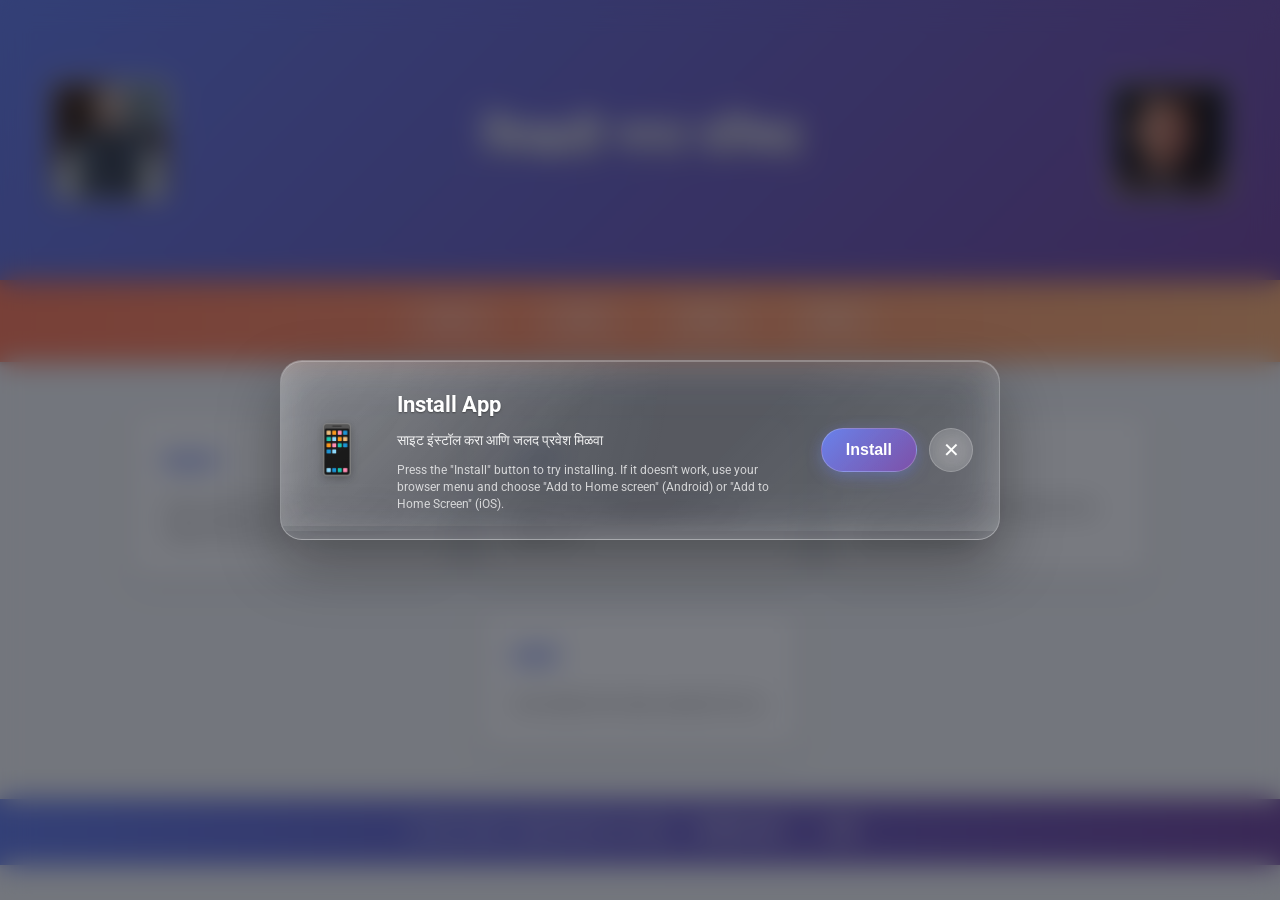
==== commit 45b33430: "Update print statement from 'Hello' to 'Goodbye'" ====
--- a/index.html
+++ b/index.html
@@ -6,6 +6,7 @@
     <title>चिखली नगर परिषद</title>
     <meta name="theme-color" content="#667eea">
     <link rel="manifest" href="manifest.json">
+    <link rel="apple-touch-icon" href="icons/icon-192.svg">
     <style>
 @import url('https://fonts.googleapis.com/css2?family=Roboto:wght@400;700&display=swap');
 
@@ -624,7 +625,6 @@
         const a2hsDialog = document.getElementById('a2hs-dialog');
         const a2hsInstall = document.getElementById('a2hs-install');
         const a2hsClose = document.getElementById('a2hs-close');
-        const isDesktop = !/Android|iPhone|iPad|iPod|BlackBerry|IEMobile|Opera Mini/i.test(navigator.userAgent);
 
         function isAppInstalled() {
             return window.matchMedia('(display-mode: standalone)').matches || window.navigator.standalone === true;
@@ -633,18 +633,13 @@
         const a2hsHint = document.querySelector('.a2hs-dialog__hint');
 
         function updateInstallButtonState() {
-            const canInstall = !!deferredPrompt && !isDesktop && !isAppInstalled();
-
-            // Always show the button on mobile, but guide the user if install isn't available yet.
-            a2hsInstall.textContent = canInstall ? 'Install' : 'Add to Home screen';
-
-            if (canInstall) {
-                a2hsHint.textContent = 'Tap to install the app on your home screen.';
-            } else if (isDesktop) {
-                a2hsHint.textContent = 'This app is optimized for mobile devices. Use an Android browser (Chrome/Edge) to install.';
-            } else {
-                a2hsHint.textContent = 'If the install option does not appear, use your browser menu and choose "Add to Home screen".';
-            }
+            const canInstall = !!deferredPrompt && !isAppInstalled();
+
+            // Always show "Install" button
+            a2hsInstall.textContent = 'Install';
+            a2hsInstall.classList.remove('disabled'); // Always enable the button
+
+            a2hsHint.textContent = 'Press the "Install" button to try installing. If it doesn\'t work, use your browser menu and choose "Add to Home screen" (Android) or "Add to Home Screen" (iOS).';
         }
 
         function showInstallPopup() {
@@ -665,7 +660,7 @@
         });
 
         window.addEventListener('beforeinstallprompt', (e) => {
-            // Prevent the mini-infobar from appearing on mobile
+            // Prevent the mini-infobar from appearing automatically
             e.preventDefault();
             deferredPrompt = e;
 
